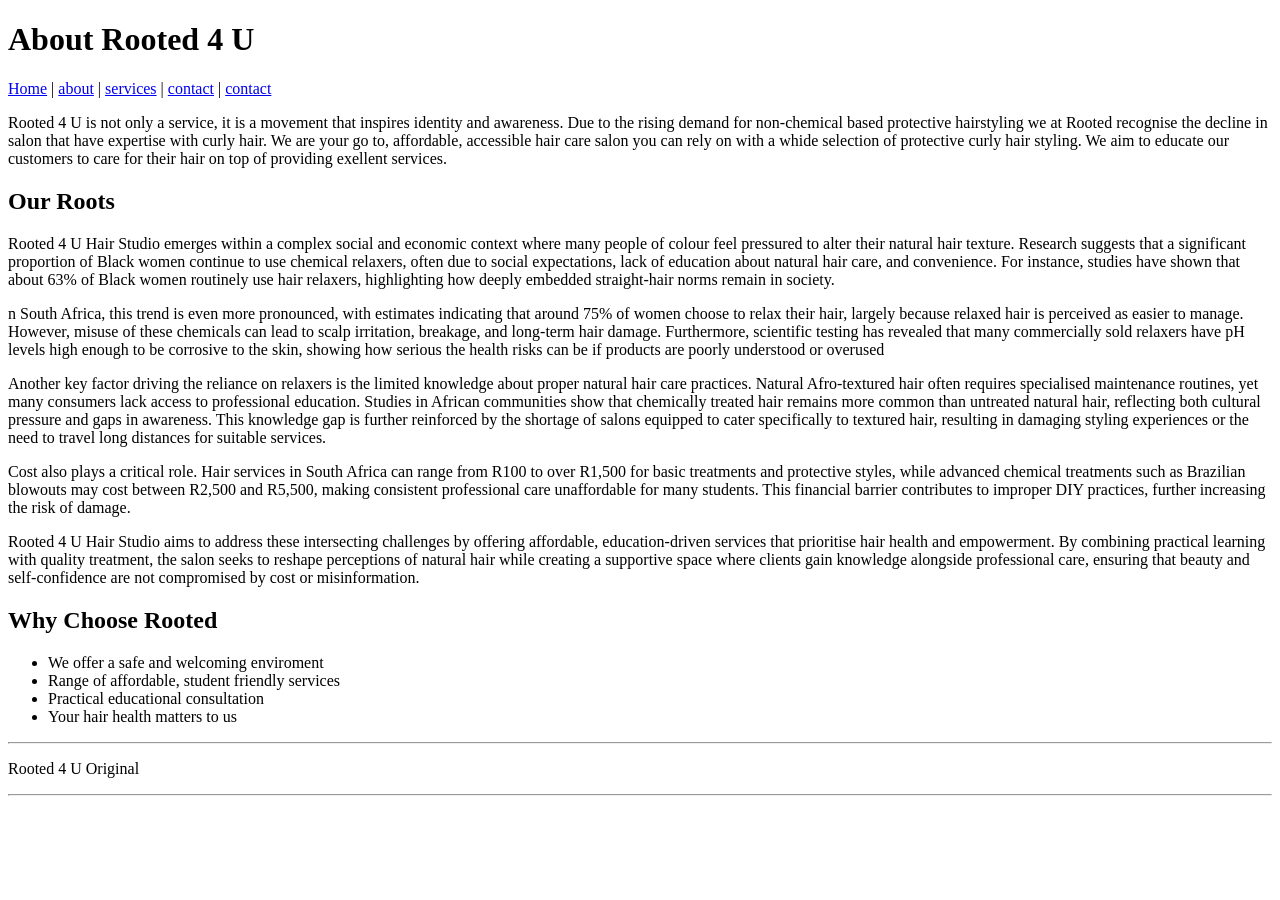
==== POEP1/about.html @ ff7b3128 "poe part 1" ====
<!DOCTYPE html>
<html lang="en">
<head>
    <meta charset="UTF-8">
    <meta name="viewport" content="width=device-width, initial-scale=1.0">
    <title>Rooted 4 U | about</title>
</head>
<body>
     <h1>About Rooted 4 U</h1>
    <nav>
        <a href="index.html">Home</a> |
        <a href="about.html">about</a> |
        <a href="services.html">services</a> |
        <a href="contact.html">contact</a> |
        <a href="enquiries.html">contact</a>
    </nav>

    <P>
        Rooted 4 U is not only a service, it is a movement that inspires identity and awareness.
        Due to the rising demand for non-chemical based protective hairstyling we at Rooted recognise the decline in salon that have expertise with curly hair.
        We are your go to, affordable, accessible hair care salon you can rely on with a whide selection of protective curly hair styling.
        We aim to educate our customers to care for their hair on top of providing exellent services.
    </P>

    <h2>Our Roots </h2>

    <p>Rooted 4 U Hair Studio emerges within a complex social and economic context where many people of colour feel pressured to alter their natural hair texture. Research suggests that a significant proportion of Black women continue to use chemical relaxers, often due to social expectations, lack of education about natural hair care, and convenience. For instance, studies have shown that about 63% of Black women routinely use hair relaxers, highlighting how deeply embedded straight-hair norms remain in society.</p>

    <p>n South Africa, this trend is even more pronounced, with estimates indicating that around 75% of women choose to relax their hair, largely because relaxed hair is perceived as easier to manage. However, misuse of these chemicals can lead to scalp irritation, breakage, and long-term hair damage. Furthermore, scientific testing has revealed that many commercially sold relaxers have pH levels high enough to be corrosive to the skin, showing how serious the health risks can be if products are poorly understood or overused</p>

    <p>Another key factor driving the reliance on relaxers is the limited knowledge about proper natural hair care practices. Natural Afro-textured hair often requires specialised maintenance routines, yet many consumers lack access to professional education. Studies in African communities show that chemically treated hair remains more common than untreated natural hair, reflecting both cultural pressure and gaps in awareness. This knowledge gap is further reinforced by the shortage of salons equipped to cater specifically to textured hair, resulting in damaging styling experiences or the need to travel long distances for suitable services.</p>

    <p>Cost also plays a critical role. Hair services in South Africa can range from R100 to over R1,500 for basic treatments and protective styles, while advanced chemical treatments such as Brazilian blowouts may cost between R2,500 and R5,500, making consistent professional care unaffordable for many students. This financial barrier contributes to improper DIY practices, further increasing the risk of damage.</p>

    <P>Rooted 4 U Hair Studio aims to address these intersecting challenges by offering affordable, education-driven services that prioritise hair health and empowerment. By combining practical learning with quality treatment, the salon seeks to reshape perceptions of natural hair while creating a supportive space where clients gain knowledge alongside professional care, ensuring that beauty and self-confidence are not compromised by cost or misinformation.</P>

    <h2>Why Choose Rooted</h2>
    <ul>
          <li>We offer a safe and welcoming enviroment</li>
    <li> Range of affordable, student friendly services</li>
    <li>Practical educational consultation</li>
    <li>Your hair health matters to us</li>
   </ul>

   <hr>
<footer>
    <p>Rooted 4 U Original</p>
</footer>
<hr>
   
</body>
</html>
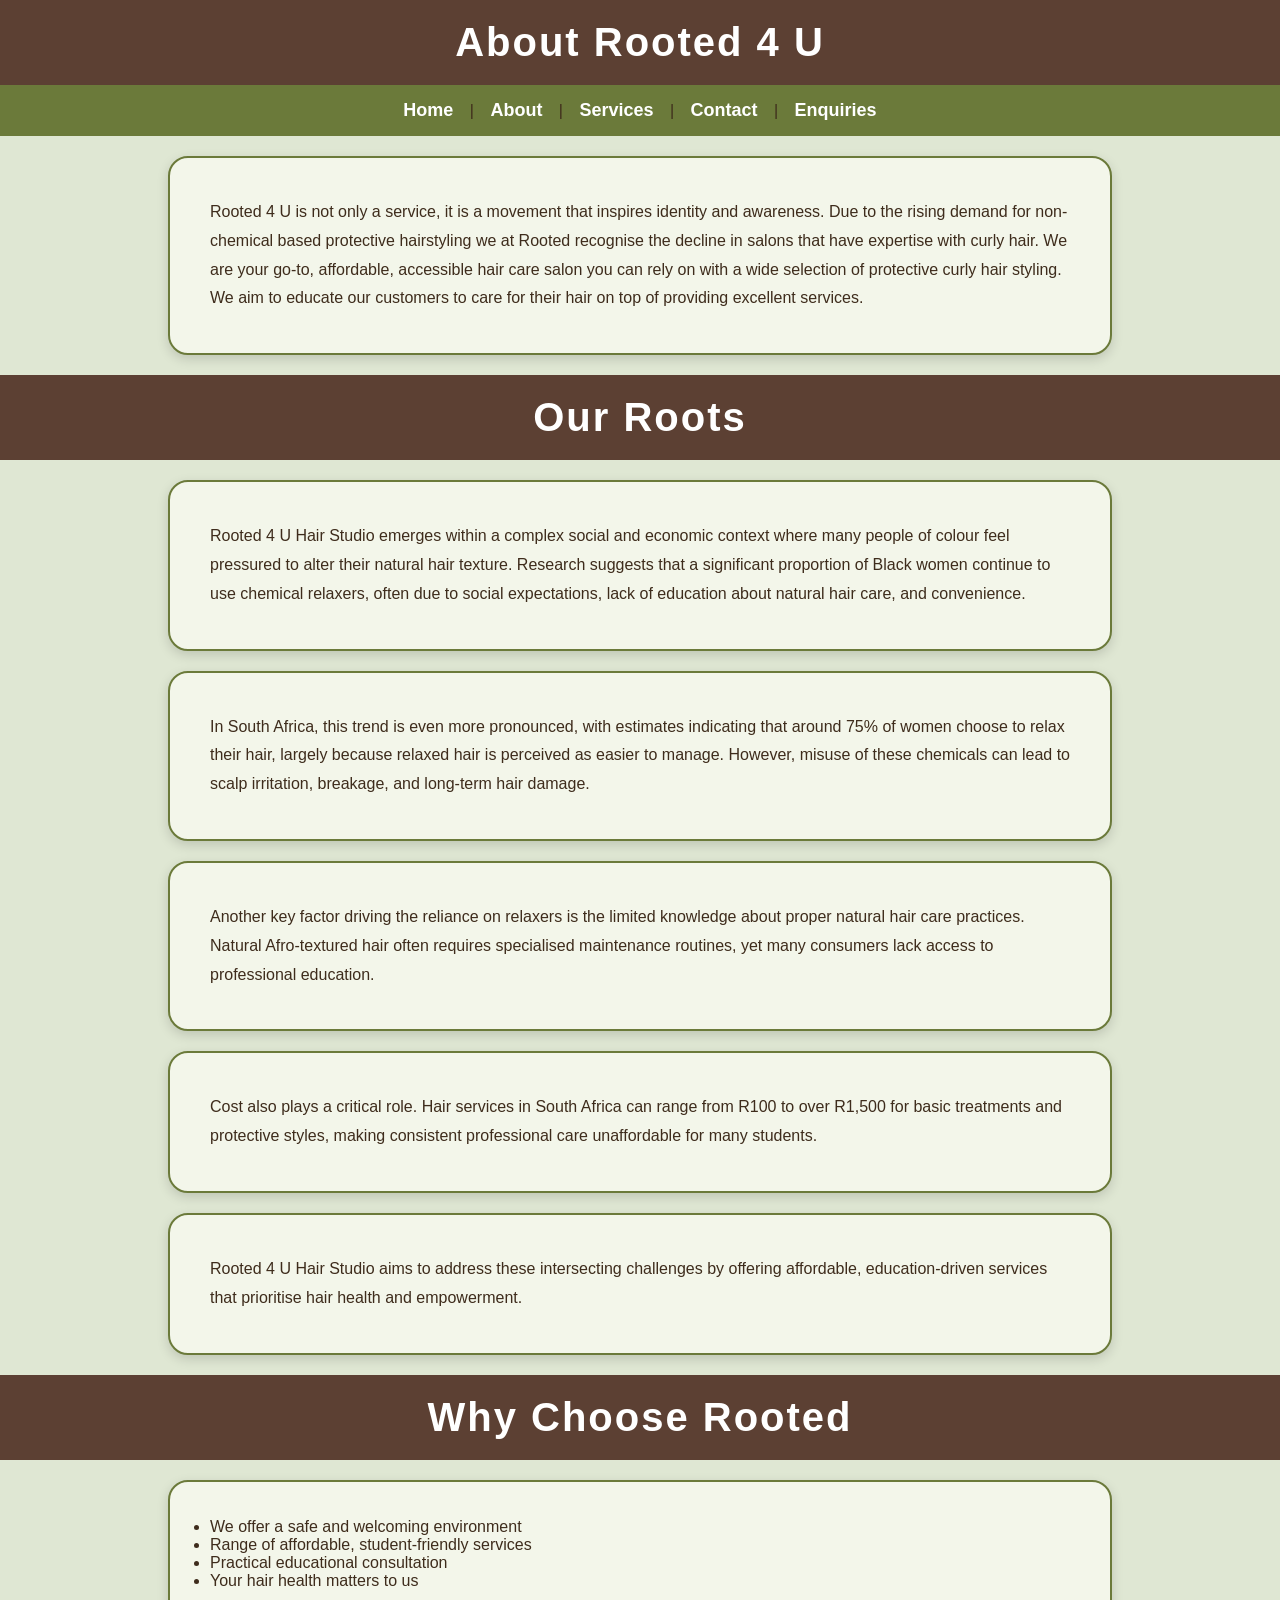
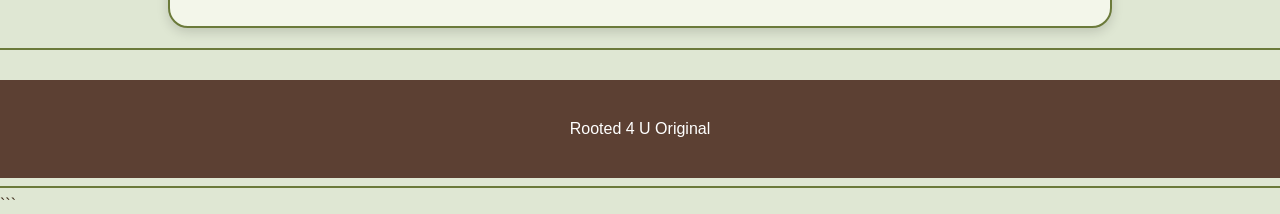
==== commit e418853d: "CSS" ====
--- a/POEP1/about.html
+++ b/POEP1/about.html
@@ -3,50 +3,93 @@
 <head>
     <meta charset="UTF-8">
     <meta name="viewport" content="width=device-width, initial-scale=1.0">
-    <title>Rooted 4 U | about</title>
+    <link rel="stylesheet" href="style.css">
+    <title>Rooted 4 U | About</title>
 </head>
+
 <body>
-     <h1>About Rooted 4 U</h1>
+
+    <h1>About Rooted 4 U</h1>
+
     <nav>
         <a href="index.html">Home</a> |
-        <a href="about.html">about</a> |
-        <a href="services.html">services</a> |
-        <a href="contact.html">contact</a> |
-        <a href="enquiries.html">contact</a>
+        <a href="about.html">About</a> |
+        <a href="services.html">Services</a> |
+        <a href="contact.html">Contact</a> |
+        <a href="enquiries.html">Enquiries</a>
     </nav>
 
-    <P>
-        Rooted 4 U is not only a service, it is a movement that inspires identity and awareness.
-        Due to the rising demand for non-chemical based protective hairstyling we at Rooted recognise the decline in salon that have expertise with curly hair.
-        We are your go to, affordable, accessible hair care salon you can rely on with a whide selection of protective curly hair styling.
-        We aim to educate our customers to care for their hair on top of providing exellent services.
-    </P>
+    <div class="bubble-one">
+        <p>
+            Rooted 4 U is not only a service, it is a movement that inspires identity and awareness.
+            Due to the rising demand for non-chemical based protective hairstyling we at Rooted recognise
+            the decline in salons that have expertise with curly hair. We are your go-to, affordable,
+            accessible hair care salon you can rely on with a wide selection of protective curly hair styling.
+            We aim to educate our customers to care for their hair on top of providing excellent services.
+        </p>
+    </div>
 
-    <h2>Our Roots </h2>
+    <h1>Our Roots</h1>
 
-    <p>Rooted 4 U Hair Studio emerges within a complex social and economic context where many people of colour feel pressured to alter their natural hair texture. Research suggests that a significant proportion of Black women continue to use chemical relaxers, often due to social expectations, lack of education about natural hair care, and convenience. For instance, studies have shown that about 63% of Black women routinely use hair relaxers, highlighting how deeply embedded straight-hair norms remain in society.</p>
+    <div class="bubble-one">
+        <p>
+            Rooted 4 U Hair Studio emerges within a complex social and economic context where many people
+            of colour feel pressured to alter their natural hair texture. Research suggests that a significant
+            proportion of Black women continue to use chemical relaxers, often due to social expectations,
+            lack of education about natural hair care, and convenience.
+        </p>
+    </div>
 
-    <p>n South Africa, this trend is even more pronounced, with estimates indicating that around 75% of women choose to relax their hair, largely because relaxed hair is perceived as easier to manage. However, misuse of these chemicals can lead to scalp irritation, breakage, and long-term hair damage. Furthermore, scientific testing has revealed that many commercially sold relaxers have pH levels high enough to be corrosive to the skin, showing how serious the health risks can be if products are poorly understood or overused</p>
+    <div class="bubble-one">
+        <p>
+            In South Africa, this trend is even more pronounced, with estimates indicating that around 75%
+            of women choose to relax their hair, largely because relaxed hair is perceived as easier to manage.
+            However, misuse of these chemicals can lead to scalp irritation, breakage, and long-term hair damage.
+        </p>
+    </div>
 
-    <p>Another key factor driving the reliance on relaxers is the limited knowledge about proper natural hair care practices. Natural Afro-textured hair often requires specialised maintenance routines, yet many consumers lack access to professional education. Studies in African communities show that chemically treated hair remains more common than untreated natural hair, reflecting both cultural pressure and gaps in awareness. This knowledge gap is further reinforced by the shortage of salons equipped to cater specifically to textured hair, resulting in damaging styling experiences or the need to travel long distances for suitable services.</p>
+    <div class="bubble-one">
+        <p>
+            Another key factor driving the reliance on relaxers is the limited knowledge about proper natural
+            hair care practices. Natural Afro-textured hair often requires specialised maintenance routines,
+            yet many consumers lack access to professional education.
+        </p>
+    </div>
 
-    <p>Cost also plays a critical role. Hair services in South Africa can range from R100 to over R1,500 for basic treatments and protective styles, while advanced chemical treatments such as Brazilian blowouts may cost between R2,500 and R5,500, making consistent professional care unaffordable for many students. This financial barrier contributes to improper DIY practices, further increasing the risk of damage.</p>
+    <div class="bubble-one">
+        <p>
+            Cost also plays a critical role. Hair services in South Africa can range from R100 to over R1,500
+            for basic treatments and protective styles, making consistent professional care unaffordable for
+            many students.
+        </p>
+    </div>
 
-    <P>Rooted 4 U Hair Studio aims to address these intersecting challenges by offering affordable, education-driven services that prioritise hair health and empowerment. By combining practical learning with quality treatment, the salon seeks to reshape perceptions of natural hair while creating a supportive space where clients gain knowledge alongside professional care, ensuring that beauty and self-confidence are not compromised by cost or misinformation.</P>
+    <div class="bubble-one">
+        <p>
+            Rooted 4 U Hair Studio aims to address these intersecting challenges by offering affordable,
+            education-driven services that prioritise hair health and empowerment.
+        </p>
+    </div>
 
-    <h2>Why Choose Rooted</h2>
-    <ul>
-          <li>We offer a safe and welcoming enviroment</li>
-    <li> Range of affordable, student friendly services</li>
-    <li>Practical educational consultation</li>
-    <li>Your hair health matters to us</li>
-   </ul>
+    <h1>Why Choose Rooted</h1>
 
-   <hr>
-<footer>
-    <p>Rooted 4 U Original</p>
-</footer>
-<hr>
-   
+    <div class="bubble-one">
+        <ul>
+            <li>We offer a safe and welcoming environment</li>
+            <li>Range of affordable, student-friendly services</li>
+            <li>Practical educational consultation</li>
+            <li>Your hair health matters to us</li>
+        </ul>
+    </div>
+
+    <hr>
+
+    <footer>
+        <p>Rooted 4 U Original</p>
+    </footer>
+
+    <hr>
+
 </body>
-</html>+</html>
+```
--- a/POEP1/style.css
+++ b/POEP1/style.css
@@ -0,0 +1,359 @@
+```css
+body {
+    font-family: Arial, sans-serif;
+    background-color: #dfe7d3;
+    color: #3e2c1c;
+    margin: 0;
+    padding: 0;
+}
+
+/* Header */
+h1 {
+    text-align: center;
+    background-color: #5c4033;
+    color: white;
+    padding: 25px;
+    margin: 0;
+    font-size: 40px;
+    letter-spacing: 2px;
+}
+
+/* Navigation Bar */
+nav {
+    background-color: #6b7a3a;
+    text-align: center;
+    padding: 15px;
+}
+
+nav a {
+    text-decoration: none;
+    color: white;
+    margin: 0 15px;
+    font-size: 18px;
+    font-weight: bold;
+    transition: 0.3s ease;
+}
+
+/* Hover Effect */
+nav a:hover {
+    color: #dfe7d3;
+    background-color: #5c4033;
+    padding: 8px 12px;
+    border-radius: 5px;
+}
+
+/* Section Headings */
+h2, h3 {
+    color: #5c4033;
+    margin-left: 20px;
+    margin-top: 30px;
+}
+
+/* Paragraph Styling */
+p {
+    margin: 20px;
+    line-height: 1.8;
+    font-size: 17px;
+}
+
+/* Map Styling */
+iframe {
+    display: block;
+    margin: 30px auto;
+    border-radius: 12px;
+    width: 80%;
+    max-width: 800px;
+
+}
+
+.phone-box,
+.tiktok-box,
+.instagram-box,
+.email-box {
+    width: 80%;
+    max-width: 300px;
+}
+.bubble-one {
+    background-color: #f0f4e3;
+    border: 3px solid #6b7a3a;
+    border-radius: 30px 5px 30px 5px;
+    padding: 20px;
+    margin: 25px;
+    transition: 0.4s ease;
+    box-shadow: 3px 3px 10px rgba(0,0,0,0.2);
+}
+
+.bubble-one:hover {
+    background-color: #6b7a3a;
+    color: white;
+    transform: scale(1.02);
+    box-shadow: 0 0 20px #6b7a3a;
+}
+
+.bubble-two {
+    background-color: #f7f2ea;
+    border: 3px solid #5c4033;
+    border-radius: 10px 40px 10px 40px;
+    padding: 20px;
+    margin: 25px;
+    transition: 0.4s ease;
+    box-shadow: 3px 3px 10px rgba(0,0,0,0.2);
+}
+
+.bubble-two:hover {
+    background-color: #5c4033;
+    color: white;
+    transform: translateY(-5px);
+    box-shadow: 0 0 20px #5c4033;
+}
+
+/* Shared Box Styling */
+.email-box,
+.phone-box,
+.tiktok-box,
+.instagram-box {
+    width: 300px;
+    padding: 18px;
+    margin: 20px auto;
+    border-radius: 15px;
+    text-align: center;
+    font-size: 18px;
+    font-weight: bold;
+    color: white;
+    transition: 0.3s ease;
+    cursor: pointer;
+    box-shadow: 3px 3px 10px rgba(0,0,0,0.2);
+}
+
+/* Email */
+.email-box {
+    background-color: #5c4033;
+}
+
+/* Phone - Green */
+.phone-box {
+    background-color: #4CAF50;
+}
+
+/* TikTok - Blue */
+.tiktok-box {
+    background-color: #2196F3;
+}
+
+/* Instagram - Orange */
+.instagram-box {
+    background-color: #ff9800;
+}
+
+/* Hover Effects */
+.email-box:hover,
+.phone-box:hover,
+.tiktok-box:hover,
+.instagram-box:hover {
+    transform: scale(1.05);
+    box-shadow: 0 0 20px rgba(0,0,0,0.4);
+}
+
+
+/* =========================
+   BASE STYLES (DESKTOP FIRST)
+========================= */
+
+body {
+    font-family: Arial, sans-serif;
+    margin: 0;
+    padding: 0;
+    background-color: #dfe7d3; /* light olive */
+    color: #3e2c1c;
+}
+
+/* Header */
+h1 {
+    text-align: center;
+    background-color: #5c4033; /* brown */
+    color: white;
+    padding: 20px;
+    margin: 0;
+}
+
+h2, h3 {
+    text-align: center;
+    color: #5c4033;
+}
+
+/* Navigation */
+nav {
+    background-color: #6b7a3a; /* olive green */
+    text-align: center;
+    padding: 15px;
+}
+
+nav a {
+    color: white;
+    text-decoration: none;
+    margin: 0 12px;
+    font-weight: bold;
+    transition: 0.3s ease;
+}
+
+nav a:hover {
+    background-color: #5c4033;
+    padding: 6px 10px;
+    border-radius: 6px;
+}
+
+/* Bubble containers */
+.bubble-one {
+    background-color: #f3f6ea;
+    border: 2px solid #6b7a3a;
+    border-radius: 20px;
+    padding: 20px;
+    margin: 20px auto;
+    width: 80%;
+    max-width: 900px;
+    box-shadow: 0 4px 12px rgba(0,0,0,0.15);
+    transition: 0.3s ease;
+}
+
+.bubble-one:hover {
+    transform: scale(1.02);
+    box-shadow: 0 0 20px #6b7a3a;
+}
+
+/* Paragraphs */
+p {
+    line-height: 1.8;
+    font-size: 16px;
+}
+
+/* Lists */
+ul {
+    padding-left: 20px;
+}
+
+/* Forms */
+input, textarea {
+    width: 100%;
+    padding: 10px;
+    margin-top: 5px;
+    border-radius: 8px;
+    border: 1px solid #ccc;
+}
+
+input[type="submit"] {
+    background-color: #6b7a3a;
+    color: white;
+    font-weight: bold;
+    cursor: pointer;
+    border: none;
+    transition: 0.3s ease;
+}
+
+input[type="submit"]:hover {
+    background-color: #5c4033;
+}
+
+/* Images */
+img {
+    width: 100%;
+    max-width: 600px;
+    display: block;
+    margin: 20px auto;
+    border-radius: 15px;
+}
+
+/* Map */
+iframe {
+    width: 100%;
+    max-width: 700px;
+    height: 400px;
+    display: block;
+    margin: 20px auto;
+    border-radius: 12px;
+}
+
+/* Footer */
+footer {
+    text-align: center;
+    padding: 15px;
+    background-color: #5c4033;
+    color: white;
+}
+
+/* =========================
+   TABLET VIEW
+========================= */
+
+@media (max-width: 768px) {
+
+    nav a {
+        display: inline-block;
+        margin: 8px;
+        font-size: 14px;
+    }
+
+    .bubble-one {
+        width: 90%;
+        padding: 15px;
+    }
+
+    h1 {
+        font-size: 24px;
+    }
+
+    p {
+        font-size: 15px;
+    }
+}
+
+/* =========================
+   MOBILE VIEW
+========================= */
+
+@media (max-width: 480px) {
+
+    nav a {
+        display: block;
+        margin: 10px 0;
+    }
+
+    h1 {
+        font-size: 20px;
+        padding: 15px;
+    }
+
+    .bubble-one {
+        width: 95%;
+        padding: 12px;
+    }
+
+    p {
+        font-size: 14px;
+    }
+
+    input, textarea {
+        font-size: 14px;
+    }
+
+    iframe {
+        height: 250px;
+    }
+}
+
+/* Footer */
+footer {
+    background-color: #5c4033;
+    color: white;
+    text-align: center;
+    padding: 15px;
+    margin-top: 30px;
+    font-size: 16px;
+}
+
+/* Horizontal Lines */
+hr {
+    border: none;
+    height: 2px;
+    background-color: #6b7a3a;
+}
+```
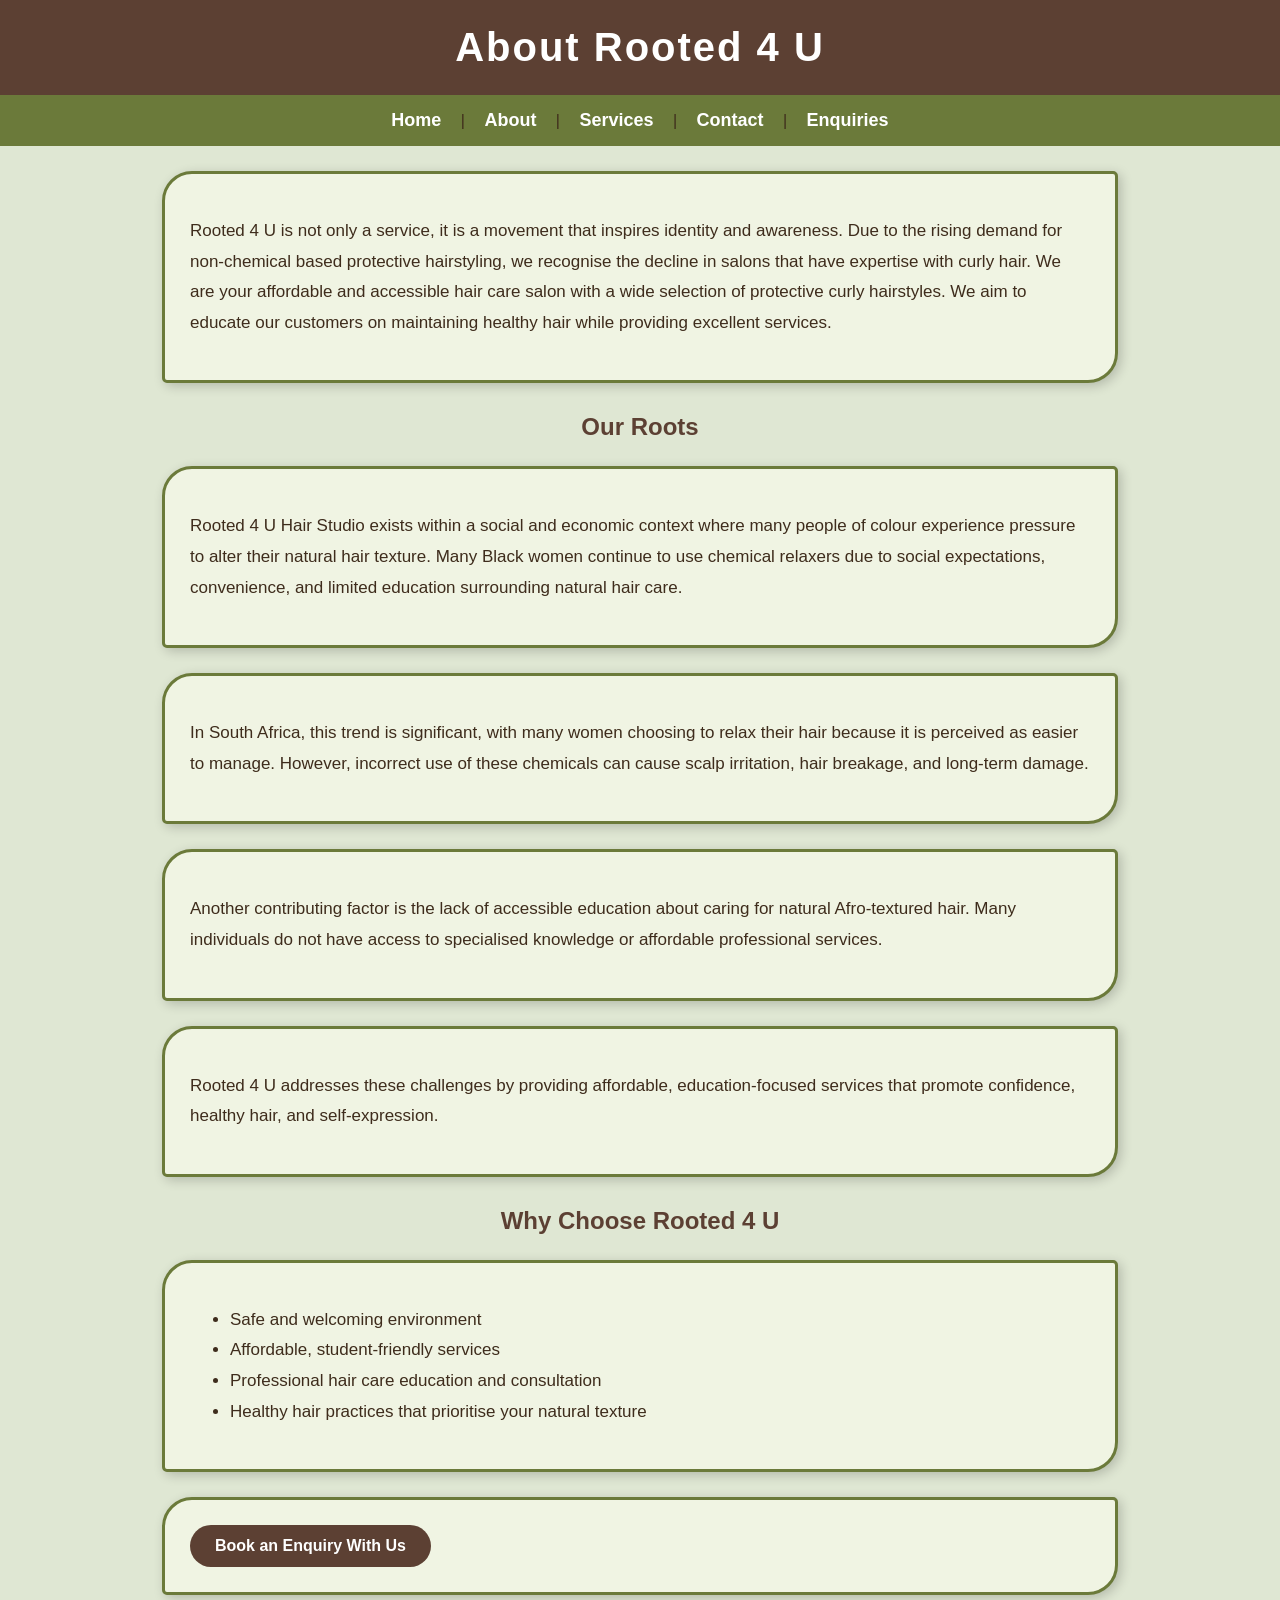
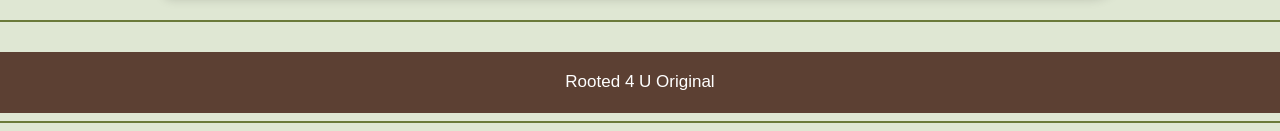
==== commit 528afdf7: "corrections removed duplicates and fixed errors and syntax blocking my programme from deploying on e" ====
--- a/POEP1/about.html
+++ b/POEP1/about.html
@@ -3,84 +3,86 @@
 <head>
     <meta charset="UTF-8">
     <meta name="viewport" content="width=device-width, initial-scale=1.0">
+    <title>Rooted 4 U | About</title>
     <link rel="stylesheet" href="style.css">
-    <title>Rooted 4 U | About</title>
 </head>
 
 <body>
 
-    <h1>About Rooted 4 U</h1>
+    <header>
+        <h1>About Rooted 4 U</h1>
 
-    <nav>
-        <a href="index.html">Home</a> |
-        <a href="about.html">About</a> |
-        <a href="services.html">Services</a> |
-        <a href="contact.html">Contact</a> |
-        <a href="enquiries.html">Enquiries</a>
-    </nav>
+        <nav>
+            <a href="index.html">Home</a> |
+            <a href="about.html">About</a> |
+            <a href="services.html">Services</a> |
+            <a href="contact.html">Contact</a> |
+            <a href="enquiries.html">Enquiries</a>
+        </nav>
+    </header>
 
-    <div class="bubble-one">
-        <p>
-            Rooted 4 U is not only a service, it is a movement that inspires identity and awareness.
-            Due to the rising demand for non-chemical based protective hairstyling we at Rooted recognise
-            the decline in salons that have expertise with curly hair. We are your go-to, affordable,
-            accessible hair care salon you can rely on with a wide selection of protective curly hair styling.
-            We aim to educate our customers to care for their hair on top of providing excellent services.
-        </p>
-    </div>
+    <main>
 
-    <h1>Our Roots</h1>
+        <section class="bubble-one">
+            <p>
+                Rooted 4 U is not only a service, it is a movement that inspires identity and awareness.
+                Due to the rising demand for non-chemical based protective hairstyling, we recognise the
+                decline in salons that have expertise with curly hair. We are your affordable and accessible
+                hair care salon with a wide selection of protective curly hairstyles. We aim to educate our
+                customers on maintaining healthy hair while providing excellent services.
+            </p>
+        </section>
 
-    <div class="bubble-one">
-        <p>
-            Rooted 4 U Hair Studio emerges within a complex social and economic context where many people
-            of colour feel pressured to alter their natural hair texture. Research suggests that a significant
-            proportion of Black women continue to use chemical relaxers, often due to social expectations,
-            lack of education about natural hair care, and convenience.
-        </p>
-    </div>
+        <h2>Our Roots</h2>
 
-    <div class="bubble-one">
-        <p>
-            In South Africa, this trend is even more pronounced, with estimates indicating that around 75%
-            of women choose to relax their hair, largely because relaxed hair is perceived as easier to manage.
-            However, misuse of these chemicals can lead to scalp irritation, breakage, and long-term hair damage.
-        </p>
-    </div>
+        <section class="bubble-one">
+            <p>
+                Rooted 4 U Hair Studio exists within a social and economic context where many people of colour
+                experience pressure to alter their natural hair texture. Many Black women continue to use chemical
+                relaxers due to social expectations, convenience, and limited education surrounding natural hair care.
+            </p>
+        </section>
 
-    <div class="bubble-one">
-        <p>
-            Another key factor driving the reliance on relaxers is the limited knowledge about proper natural
-            hair care practices. Natural Afro-textured hair often requires specialised maintenance routines,
-            yet many consumers lack access to professional education.
-        </p>
-    </div>
+        <section class="bubble-one">
+            <p>
+                In South Africa, this trend is significant, with many women choosing to relax their hair because it
+                is perceived as easier to manage. However, incorrect use of these chemicals can cause scalp irritation,
+                hair breakage, and long-term damage.
+            </p>
+        </section>
 
-    <div class="bubble-one">
-        <p>
-            Cost also plays a critical role. Hair services in South Africa can range from R100 to over R1,500
-            for basic treatments and protective styles, making consistent professional care unaffordable for
-            many students.
-        </p>
-    </div>
+        <section class="bubble-one">
+            <p>
+                Another contributing factor is the lack of accessible education about caring for natural Afro-textured
+                hair. Many individuals do not have access to specialised knowledge or affordable professional services.
+            </p>
+        </section>
 
-    <div class="bubble-one">
-        <p>
-            Rooted 4 U Hair Studio aims to address these intersecting challenges by offering affordable,
-            education-driven services that prioritise hair health and empowerment.
-        </p>
-    </div>
+        <section class="bubble-one">
+            <p>
+                Rooted 4 U addresses these challenges by providing affordable, education-focused services that promote
+                confidence, healthy hair, and self-expression.
+            </p>
+        </section>
 
-    <h1>Why Choose Rooted</h1>
+        <h2>Why Choose Rooted 4 U</h2>
 
-    <div class="bubble-one">
-        <ul>
-            <li>We offer a safe and welcoming environment</li>
-            <li>Range of affordable, student-friendly services</li>
-            <li>Practical educational consultation</li>
-            <li>Your hair health matters to us</li>
-        </ul>
-    </div>
+        <section class="bubble-one">
+            <ul>
+                <li>Safe and welcoming environment</li>
+                <li>Affordable, student-friendly services</li>
+                <li>Professional hair care education and consultation</li>
+                <li>Healthy hair practices that prioritise your natural texture</li>
+            </ul>
+        </section>
+
+        <section class="bubble-one">
+            <a href="enquiries.html" class="button">
+                Book an Enquiry With Us
+            </a>
+        </section>
+
+    </main>
 
     <hr>
 
@@ -91,5 +93,4 @@
     <hr>
 
 </body>
-</html>
-```
+</html>
--- a/POEP1/style.css
+++ b/POEP1/style.css
@@ -1,4 +1,8 @@
-```css
+/* =========================
+   ROOTED 4 U WEBSITE STYLING
+========================= */
+
+/* General Styling */
 body {
     font-family: Arial, sans-serif;
     background-color: #dfe7d3;
@@ -18,201 +22,46 @@
     letter-spacing: 2px;
 }
 
-/* Navigation Bar */
-nav {
-    background-color: #6b7a3a;
-    text-align: center;
-    padding: 15px;
-}
-
-nav a {
-    text-decoration: none;
-    color: white;
-    margin: 0 15px;
-    font-size: 18px;
-    font-weight: bold;
-    transition: 0.3s ease;
-}
-
-/* Hover Effect */
-nav a:hover {
-    color: #dfe7d3;
-    background-color: #5c4033;
-    padding: 8px 12px;
-    border-radius: 5px;
-}
-
 /* Section Headings */
 h2, h3 {
     color: #5c4033;
-    margin-left: 20px;
+    text-align: center;
     margin-top: 30px;
 }
 
-/* Paragraph Styling */
-p {
-    margin: 20px;
-    line-height: 1.8;
-    font-size: 17px;
-}
-
-/* Map Styling */
-iframe {
-    display: block;
-    margin: 30px auto;
-    border-radius: 12px;
-    width: 80%;
-    max-width: 800px;
-
-}
-
-.phone-box,
-.tiktok-box,
-.instagram-box,
-.email-box {
-    width: 80%;
-    max-width: 300px;
-}
+/* Navigation */
+nav {
+    background-color: #6b7a3a;
+    text-align: center;
+    padding: 15px;
+}
+
+nav a {
+    text-decoration: none;
+    color: white;
+    margin: 0 15px;
+    font-size: 18px;
+    font-weight: bold;
+    transition: 0.3s ease;
+}
+
+nav a:hover {
+    background-color: #5c4033;
+    padding: 8px 12px;
+    border-radius: 5px;
+}
+
+/* Bubble Containers */
 .bubble-one {
     background-color: #f0f4e3;
     border: 3px solid #6b7a3a;
     border-radius: 30px 5px 30px 5px;
-    padding: 20px;
-    margin: 25px;
+    padding: 25px;
+    margin: 25px auto;
+    width: 85%;
+    max-width: 900px;
     transition: 0.4s ease;
-    box-shadow: 3px 3px 10px rgba(0,0,0,0.2);
-}
-
-.bubble-one:hover {
-    background-color: #6b7a3a;
-    color: white;
-    transform: scale(1.02);
-    box-shadow: 0 0 20px #6b7a3a;
-}
-
-.bubble-two {
-    background-color: #f7f2ea;
-    border: 3px solid #5c4033;
-    border-radius: 10px 40px 10px 40px;
-    padding: 20px;
-    margin: 25px;
-    transition: 0.4s ease;
-    box-shadow: 3px 3px 10px rgba(0,0,0,0.2);
-}
-
-.bubble-two:hover {
-    background-color: #5c4033;
-    color: white;
-    transform: translateY(-5px);
-    box-shadow: 0 0 20px #5c4033;
-}
-
-/* Shared Box Styling */
-.email-box,
-.phone-box,
-.tiktok-box,
-.instagram-box {
-    width: 300px;
-    padding: 18px;
-    margin: 20px auto;
-    border-radius: 15px;
-    text-align: center;
-    font-size: 18px;
-    font-weight: bold;
-    color: white;
-    transition: 0.3s ease;
-    cursor: pointer;
-    box-shadow: 3px 3px 10px rgba(0,0,0,0.2);
-}
-
-/* Email */
-.email-box {
-    background-color: #5c4033;
-}
-
-/* Phone - Green */
-.phone-box {
-    background-color: #4CAF50;
-}
-
-/* TikTok - Blue */
-.tiktok-box {
-    background-color: #2196F3;
-}
-
-/* Instagram - Orange */
-.instagram-box {
-    background-color: #ff9800;
-}
-
-/* Hover Effects */
-.email-box:hover,
-.phone-box:hover,
-.tiktok-box:hover,
-.instagram-box:hover {
-    transform: scale(1.05);
-    box-shadow: 0 0 20px rgba(0,0,0,0.4);
-}
-
-
-/* =========================
-   BASE STYLES (DESKTOP FIRST)
-========================= */
-
-body {
-    font-family: Arial, sans-serif;
-    margin: 0;
-    padding: 0;
-    background-color: #dfe7d3; /* light olive */
-    color: #3e2c1c;
-}
-
-/* Header */
-h1 {
-    text-align: center;
-    background-color: #5c4033; /* brown */
-    color: white;
-    padding: 20px;
-    margin: 0;
-}
-
-h2, h3 {
-    text-align: center;
-    color: #5c4033;
-}
-
-/* Navigation */
-nav {
-    background-color: #6b7a3a; /* olive green */
-    text-align: center;
-    padding: 15px;
-}
-
-nav a {
-    color: white;
-    text-decoration: none;
-    margin: 0 12px;
-    font-weight: bold;
-    transition: 0.3s ease;
-}
-
-nav a:hover {
-    background-color: #5c4033;
-    padding: 6px 10px;
-    border-radius: 6px;
-}
-
-/* Bubble containers */
-.bubble-one {
-    background-color: #f3f6ea;
-    border: 2px solid #6b7a3a;
-    border-radius: 20px;
-    padding: 20px;
-    margin: 20px auto;
-    width: 80%;
-    max-width: 900px;
-    box-shadow: 0 4px 12px rgba(0,0,0,0.15);
-    transition: 0.3s ease;
+    box-shadow: 3px 3px 12px rgba(0,0,0,0.2);
 }
 
 .bubble-one:hover {
@@ -223,34 +72,13 @@
 /* Paragraphs */
 p {
     line-height: 1.8;
-    font-size: 16px;
+    font-size: 17px;
 }
 
 /* Lists */
 ul {
-    padding-left: 20px;
-}
-
-/* Forms */
-input, textarea {
-    width: 100%;
-    padding: 10px;
-    margin-top: 5px;
-    border-radius: 8px;
-    border: 1px solid #ccc;
-}
-
-input[type="submit"] {
-    background-color: #6b7a3a;
-    color: white;
-    font-weight: bold;
-    cursor: pointer;
-    border: none;
-    transition: 0.3s ease;
-}
-
-input[type="submit"]:hover {
-    background-color: #5c4033;
+    line-height: 1.8;
+    font-size: 17px;
 }
 
 /* Images */
@@ -262,7 +90,7 @@
     border-radius: 15px;
 }
 
-/* Map */
+/* Google Map */
 iframe {
     width: 100%;
     max-width: 700px;
@@ -272,88 +100,236 @@
     border-radius: 12px;
 }
 
+/* =========================
+   CONTACT PAGE
+========================= */
+
+.email-box,
+.phone-box,
+.tiktok-box,
+.instagram-box {
+    width: 250px;
+    padding: 18px;
+    margin: 15px auto;
+    border-radius: 15px;
+    text-align: center;
+    font-weight: bold;
+    color: white;
+    box-shadow: 3px 3px 10px rgba(0,0,0,0.2);
+    transition: 0.3s ease;
+}
+
+.email-box {
+    background-color: #5c4033;
+}
+
+.phone-box {
+    background-color: #4CAF50;
+}
+
+.tiktok-box {
+    background-color: #2196F3;
+}
+
+.instagram-box {
+    background-color: #ff9800;
+}
+
+.email-box:hover,
+.phone-box:hover,
+.tiktok-box:hover,
+.instagram-box:hover {
+    transform: scale(1.05);
+    box-shadow: 0 0 20px rgba(0,0,0,0.4);
+}
+
+/* Contact Links */
+.contact-btn {
+    color: white;
+    text-decoration: none;
+    display: block;
+}
+
+/* =========================
+   ENQUIRY FORM
+========================= */
+
+form {
+    width: 100%;
+}
+
+label {
+    font-weight: bold;
+    color: #5c4033;
+}
+
+input,
+textarea {
+    width: 100%;
+    padding: 12px;
+    margin-top: 6px;
+    margin-bottom: 15px;
+    border: 2px solid #6b7a3a;
+    border-radius: 10px;
+    box-sizing: border-box;
+    font-size: 16px;
+    transition: 0.3s ease;
+}
+
+input:focus,
+textarea:focus {
+    border-color: #5c4033;
+    outline: none;
+    box-shadow: 0 0 8px #6b7a3a;
+}
+
+textarea {
+    height: 120px;
+    resize: vertical;
+}
+
+/* Submit Button */
+input[type="submit"] {
+    background-color: #6b7a3a;
+    color: white;
+    font-weight: bold;
+    cursor: pointer;
+    border: none;
+}
+
+input[type="submit"]:hover {
+    background-color: #5c4033;
+    transform: scale(1.02);
+}
+
+/* Response Message */
+#responseMessage {
+    margin-top: 15px;
+    font-weight: bold;
+    text-align: center;
+    color: #2e6b3b;
+}
+
+.error-text {
+    color: red;
+    font-size: 13px;
+}
+
+/* =========================
+   BUTTONS
+========================= */
+
+.service-button,
+.home-button,
+.button {
+    display: inline-block;
+    background-color: #5c4033;
+    color: white;
+    text-decoration: none;
+    padding: 12px 25px;
+    border-radius: 25px;
+    transition: 0.3s ease;
+    font-weight: bold;
+}
+
+.service-button:hover,
+.home-button:hover,
+.button:hover {
+    background-color: #6b7a3a;
+    transform: scale(1.05);
+}
+
 /* Footer */
 footer {
-    text-align: center;
-    padding: 15px;
-    background-color: #5c4033;
-    color: white;
-}
-
-/* =========================
-   TABLET VIEW
-========================= */
-
-@media (max-width: 768px) {
-
-    nav a {
-        display: inline-block;
-        margin: 8px;
-        font-size: 14px;
-    }
-
-    .bubble-one {
-        width: 90%;
-        padding: 15px;
-    }
-
-    h1 {
-        font-size: 24px;
-    }
-
-    p {
-        font-size: 15px;
-    }
-}
-
-/* =========================
-   MOBILE VIEW
-========================= */
-
-@media (max-width: 480px) {
-
-    nav a {
-        display: block;
-        margin: 10px 0;
-    }
-
-    h1 {
-        font-size: 20px;
-        padding: 15px;
-    }
-
-    .bubble-one {
-        width: 95%;
-        padding: 12px;
-    }
-
-    p {
-        font-size: 14px;
-    }
-
-    input, textarea {
-        font-size: 14px;
-    }
-
-    iframe {
-        height: 250px;
-    }
-}
-
-/* Footer */
-footer {
     background-color: #5c4033;
     color: white;
     text-align: center;
     padding: 15px;
     margin-top: 30px;
-    font-size: 16px;
-}
-
-/* Horizontal Lines */
+}
+
+footer p {
+    margin: 0;
+}
+
+/* Horizontal Line */
 hr {
     border: none;
     height: 2px;
     background-color: #6b7a3a;
 }
-```
+
+/* =========================
+   TABLET VIEW
+========================= */
+
+@media (max-width: 768px) {
+
+    h1 {
+        font-size: 28px;
+        padding: 20px;
+    }
+
+    nav a {
+        display: inline-block;
+        margin: 8px;
+        font-size: 15px;
+    }
+
+    .bubble-one {
+        width: 90%;
+        padding: 20px;
+    }
+
+    p,
+    ul {
+        font-size: 15px;
+    }
+
+    iframe {
+        height: 300px;
+    }
+}
+
+/* =========================
+   MOBILE VIEW
+========================= */
+
+@media (max-width: 480px) {
+
+    h1 {
+        font-size: 22px;
+        padding: 15px;
+    }
+
+    nav a {
+        display: block;
+        margin: 10px 0;
+    }
+
+    .bubble-one {
+        width: 95%;
+        padding: 15px;
+    }
+
+    p,
+    ul {
+        font-size: 14px;
+    }
+
+    input,
+    textarea {
+        font-size: 14px;
+    }
+
+    iframe {
+        height: 220px;
+    }
+
+    .email-box,
+    .phone-box,
+    .tiktok-box,
+    .instagram-box {
+        width: 80%;
+    }
+}
